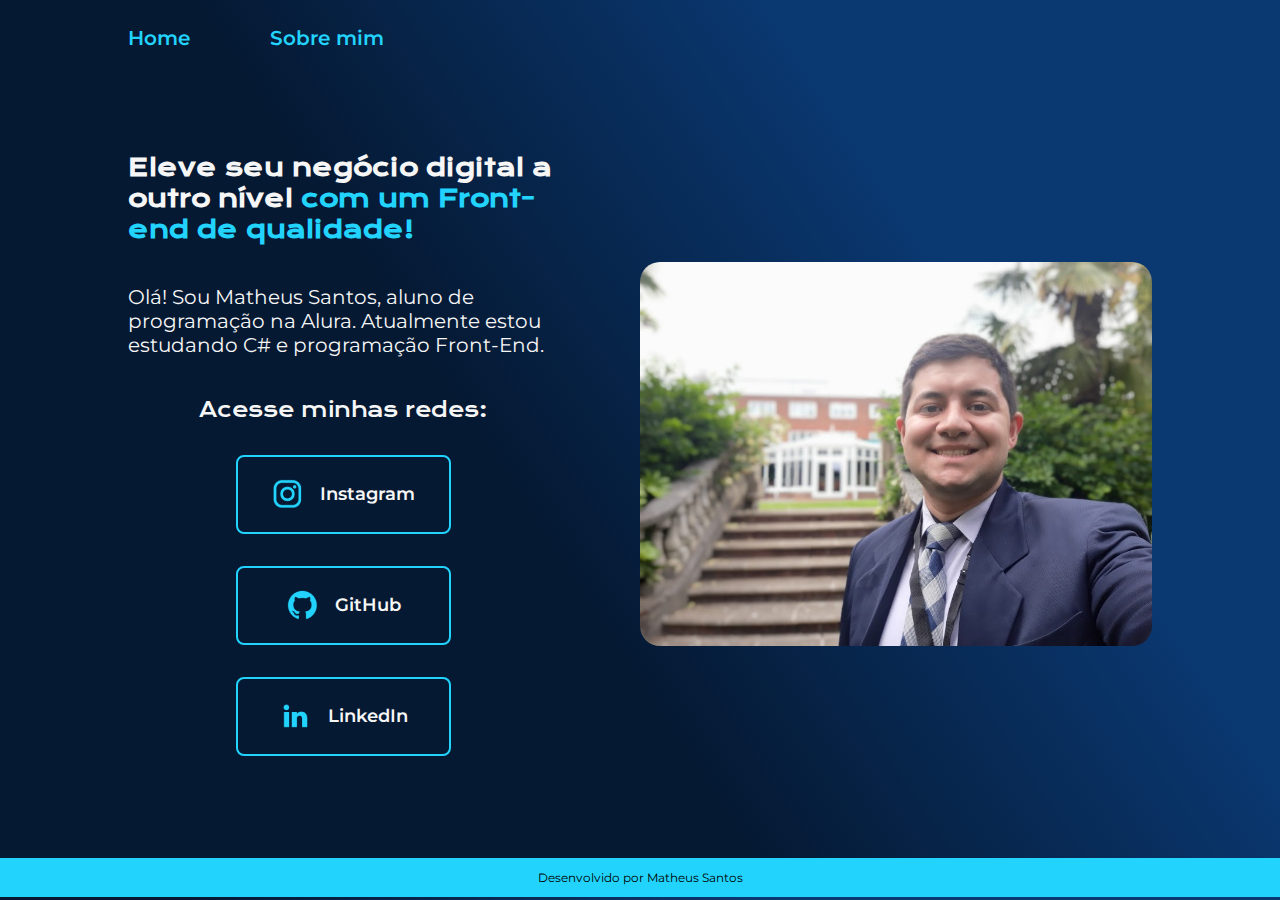
==== index.html @ daa81eff "Add files via upload" ====
<!DOCTYPE html>
<html lang="pt-br">
<head>
    <meta charset="UTF-8">
    <meta http-equiv="X-UA-Compatible" content="IE=edge">
    <meta name="viewport" content="width=device-width, initial-scale=1.0">
    <link rel="stylesheet" href="./styles/reset.css">
    <link rel="stylesheet" href="./styles/style.css" />
    <title>Portifólio</title>
</head>
<body>
    <header class="cabecalho">
        <nav class="cabecalho__menu">
            <a class="cabecalho__menu__links" href="index.html">Home</a>
            <a class="cabecalho__menu__links" href="about.html">Sobre mim</a>
        </nav>
    </header> 
    <main class="conteudo">

        <section class="conteudo__section">
            <h1 class="conteudo__section__titulo">Eleve seu negócio digital a outro nível <strong class="destaque-titulo">com um Front-end de qualidade!</strong></h1>
            <p class="conteudo__section__paragrafo">Olá! Sou Matheus Santos, aluno de programação na Alura. Atualmente estou estudando C# e programação Front-End.</p>
            <div class="conteudo__links">
                <h2 class="conteudo__links__subtitulo">Acesse minhas redes:</h2>
                <a class="conteudo__links__navegacao" href="https://instagram.com/mms4ntos">
                    <img class="counteudo__links__imagem" src="./assets/instagram.png" alt="Logo do Instagram"> Instagram</a>
                <a class="conteudo__links__navegacao" href="https://github.com/MMS4NTOS"> 
                    <img class="counteudo__links__imagem" src="./assets/github.png" alt="Logo do GitHub"> GitHub</a> 
                <a class="conteudo__links__navegacao" href="https://www.linkedin.com/in/matheus-santos-413a46233/"> 
                    <img class="counteudo__links__imagem" src="./assets/linkedin.png" alt="Logo do LinkedIn"> LinkedIn</a></div>
        </section>
        <img class="conteudo__foto" src="./assets/perfil.jpg" alt="Foto do Matheus Santos"/>
    </main>

    <footer class="rodape"><p> Desenvolvido por Matheus Santos </p></footer>
</body>
</html>
---- styles/style.css ----
@import url('https://fonts.googleapis.com/css2?family=Krona+One&family=Montserrat:ital,wght@0,400;1,600&display=swap');

:root {
  --cor-principal: linear-gradient(236.85deg, #0a3871 27.26%, #051933 58%);
  --cor-secundaria: #F6F6F6;
  --cor-terciaria: #22D4FD;
  --cor-hover: #0a3871;
  --cor-preta: #000000;
  --fonte-primaria: 'Krona One', sans-serif;
  --fonte-secundaria: 'Montserrat', sans-serif; 

}


body {
    box-sizing: border-box;
    height: 100%;
    background: var(--cor-principal);
    color: var(--cor-secundaria);
}

.cabecalho {
    padding: 2% 0% 0% 10%;
}

.cabecalho__menu {
    display: flex;
    gap: 80px;
}

.cabecalho__menu__links {
    font-family: var(--fonte-secundaria);
    font-size: 1.25rem;
    font-weight: 600;
    color: var(--cor-terciaria);
    text-decoration: none;
}


.conteudo {
    padding: 8% 10%;
    display: flex;
    align-items: center;
    justify-content: space-between;
    gap: 82px; 
}

.destaque-titulo {
    color: var(--cor-terciaria);
}

.conteudo__section {
    width: 50%;
    display: flex;
    flex-direction: column;
    gap: 40px;
}

.conteudo__section__titulo {
    font-size: 1.5rem;
    font-family: var(--fonte-primaria);
    font-style: normal;
}

.conteudo__section__paragrafo {
    font-size: 1.25rem;
    font-family: var(--fonte-secundaria);
}

.conteudo__links__subtitulo {
    font-family: var(--fonte-primaria);
    font-weight: 400;
    font-size: 1.25rem;
}

.conteudo__links {
    display: flex;
    justify-content: space-between;
    flex-direction: column;
    align-items: center;
    gap: 32px;
}

.conteudo__links__navegacao {
    width: 50%;
    font-family: var(--fonte-secundaria);
    font-weight: 600;
    text-align: center;
    border: 2px solid var(--cor-terciaria);
    border-radius: 8px;
    font-size: 1.125rem;
    padding: 21.5px 0;
    color: var(--cor-secundaria);
    display: flex;
    justify-content: center;
    align-items: center;
    gap: 16px;

}

.conteudo__links__links:hover {
    background: var(--cor-hover);
    transform:scale(1.1);
    transition: 1s ;
}

.conteudo__foto {
  border-radius: 20px;
  width: 50%;
 }

.rodape {
    color: var(--cor-preta);
    background-color: var(--cor-terciaria);
    padding: 12px;
    font-family: var(--fonte-secundaria);
    font-size: 0.75rem;
    text-align: center;    
}

@media (max-width: 990px ) {
    .cabecalho {
        padding: 10%;
    }

    .cabecalho__menu {
        justify-content: center;
    }
    
    .conteudo {
        flex-direction: column-reverse;
        padding: 5%;
    }

    .conteudo__section {
        width: auto; /* É tipo 'pega o paddin e usa o que sobrou' */
    }


}
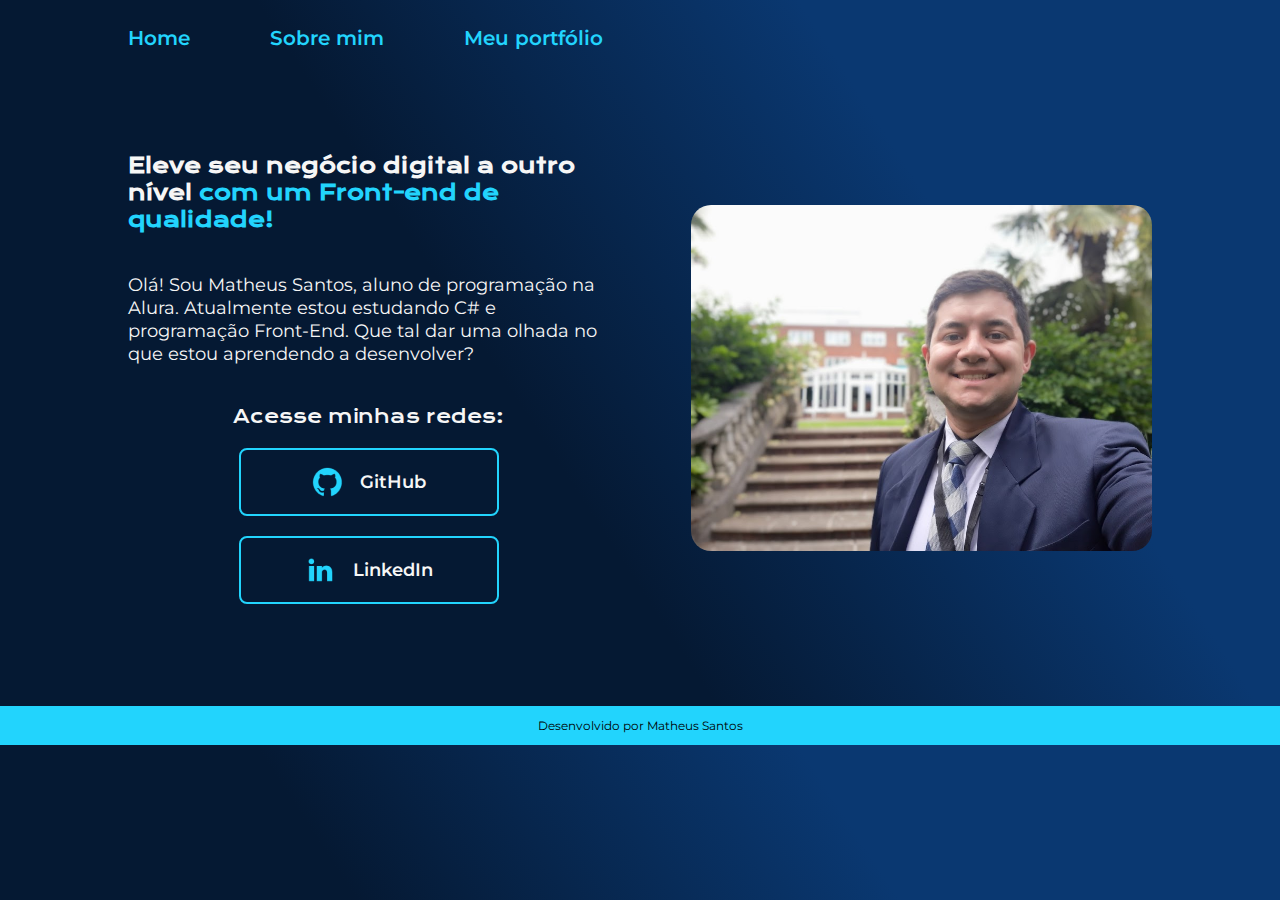
==== commit 7bcc5aba: "Adicionada a página 'Meu portfólio'" ====
--- a/index.html
+++ b/index.html
@@ -1,37 +1,38 @@
-<!DOCTYPE html>
-<html lang="pt-br">
-<head>
-    <meta charset="UTF-8">
-    <meta http-equiv="X-UA-Compatible" content="IE=edge">
-    <meta name="viewport" content="width=device-width, initial-scale=1.0">
-    <link rel="stylesheet" href="./styles/reset.css">
-    <link rel="stylesheet" href="./styles/style.css" />
-    <title>Portifólio</title>
-</head>
-<body>
-    <header class="cabecalho">
-        <nav class="cabecalho__menu">
-            <a class="cabecalho__menu__links" href="index.html">Home</a>
-            <a class="cabecalho__menu__links" href="about.html">Sobre mim</a>
-        </nav>
-    </header> 
-    <main class="conteudo">
-
-        <section class="conteudo__section">
-            <h1 class="conteudo__section__titulo">Eleve seu negócio digital a outro nível <strong class="destaque-titulo">com um Front-end de qualidade!</strong></h1>
-            <p class="conteudo__section__paragrafo">Olá! Sou Matheus Santos, aluno de programação na Alura. Atualmente estou estudando C# e programação Front-End.</p>
-            <div class="conteudo__links">
-                <h2 class="conteudo__links__subtitulo">Acesse minhas redes:</h2>
-                <a class="conteudo__links__navegacao" href="https://instagram.com/mms4ntos">
-                    <img class="counteudo__links__imagem" src="./assets/instagram.png" alt="Logo do Instagram"> Instagram</a>
-                <a class="conteudo__links__navegacao" href="https://github.com/MMS4NTOS"> 
-                    <img class="counteudo__links__imagem" src="./assets/github.png" alt="Logo do GitHub"> GitHub</a> 
-                <a class="conteudo__links__navegacao" href="https://www.linkedin.com/in/matheus-santos-413a46233/"> 
-                    <img class="counteudo__links__imagem" src="./assets/linkedin.png" alt="Logo do LinkedIn"> LinkedIn</a></div>
-        </section>
-        <img class="conteudo__foto" src="./assets/perfil.jpg" alt="Foto do Matheus Santos"/>
-    </main>
-
-    <footer class="rodape"><p> Desenvolvido por Matheus Santos </p></footer>
-</body>
+<!DOCTYPE html>
+<html lang="pt-br">
+<head>
+    <meta charset="UTF-8">
+    <meta http-equiv="X-UA-Compatible" content="IE=edge">
+    <meta name="viewport" content="width=device-width, initial-scale=1.0">
+    <link rel="stylesheet" href="./styles/reset.css">
+    <link rel="stylesheet" href="./styles/style.css" />
+    <title>Portifólio</title>
+</head>
+<body>
+    <header class="cabecalho">
+        <nav class="cabecalho__menu">
+            <a class="cabecalho__menu__links" href="index.html">Home</a>
+            <a class="cabecalho__menu__links" href="about.html">Sobre mim</a>
+            <a class="cabecalho__menu__links" href="portfolio.html">Meu portfólio</a>
+        </nav>
+    </header> 
+    <main class="conteudo">
+
+        <section class="conteudo__section">
+            <h1 class="conteudo__section__titulo">Eleve seu negócio digital a outro nível <strong class="destaque-titulo">com um Front-end de qualidade!</strong></h1>
+            <p class="conteudo__section__paragrafo">Olá! Sou Matheus Santos, aluno de programação na Alura. Atualmente estou estudando C# e programação Front-End. Que tal dar uma olhada no que estou aprendendo a desenvolver?</p>
+            <div class="conteudo__links">
+                <h2 class="conteudo__links__subtitulo">Acesse minhas redes:</h2>
+                
+                <a class="conteudo__links__navegacao" href="https://github.com/MMS4NTOS"> 
+                    <img class="counteudo__links__imagem" src="./assets/github.png" alt="Logo do GitHub"> GitHub</a> 
+                <a class="conteudo__links__navegacao" href="https://www.linkedin.com/in/matheus-santos-413a46233/"> 
+                    <img class="counteudo__links__imagem" src="./assets/linkedin.png" alt="Logo do LinkedIn"> LinkedIn</a></div>
+
+        </section>
+        <img class="conteudo__foto" src="./assets/perfil.jpg" alt="Foto do Matheus Santos"/>
+    </main>
+
+    <footer class="rodape"><p> Desenvolvido por Matheus Santos </p></footer>
+</body>
 </html>--- a/styles/style.css
+++ b/styles/style.css
@@ -1,140 +1,168 @@
-@import url('https://fonts.googleapis.com/css2?family=Krona+One&family=Montserrat:ital,wght@0,400;1,600&display=swap');
-
-:root {
-  --cor-principal: linear-gradient(236.85deg, #0a3871 27.26%, #051933 58%);
-  --cor-secundaria: #F6F6F6;
-  --cor-terciaria: #22D4FD;
-  --cor-hover: #0a3871;
-  --cor-preta: #000000;
-  --fonte-primaria: 'Krona One', sans-serif;
-  --fonte-secundaria: 'Montserrat', sans-serif; 
-
-}
-
-
-body {
-    box-sizing: border-box;
-    height: 100%;
-    background: var(--cor-principal);
-    color: var(--cor-secundaria);
-}
-
-.cabecalho {
-    padding: 2% 0% 0% 10%;
-}
-
-.cabecalho__menu {
-    display: flex;
-    gap: 80px;
-}
-
-.cabecalho__menu__links {
-    font-family: var(--fonte-secundaria);
-    font-size: 1.25rem;
-    font-weight: 600;
-    color: var(--cor-terciaria);
-    text-decoration: none;
-}
-
-
-.conteudo {
-    padding: 8% 10%;
-    display: flex;
-    align-items: center;
-    justify-content: space-between;
-    gap: 82px; 
-}
-
-.destaque-titulo {
-    color: var(--cor-terciaria);
-}
-
-.conteudo__section {
-    width: 50%;
-    display: flex;
-    flex-direction: column;
-    gap: 40px;
-}
-
-.conteudo__section__titulo {
-    font-size: 1.5rem;
-    font-family: var(--fonte-primaria);
-    font-style: normal;
-}
-
-.conteudo__section__paragrafo {
-    font-size: 1.25rem;
-    font-family: var(--fonte-secundaria);
-}
-
-.conteudo__links__subtitulo {
-    font-family: var(--fonte-primaria);
-    font-weight: 400;
-    font-size: 1.25rem;
-}
-
-.conteudo__links {
-    display: flex;
-    justify-content: space-between;
-    flex-direction: column;
-    align-items: center;
-    gap: 32px;
-}
-
-.conteudo__links__navegacao {
-    width: 50%;
-    font-family: var(--fonte-secundaria);
-    font-weight: 600;
-    text-align: center;
-    border: 2px solid var(--cor-terciaria);
-    border-radius: 8px;
-    font-size: 1.125rem;
-    padding: 21.5px 0;
-    color: var(--cor-secundaria);
-    display: flex;
-    justify-content: center;
-    align-items: center;
-    gap: 16px;
-
-}
-
-.conteudo__links__links:hover {
-    background: var(--cor-hover);
-    transform:scale(1.1);
-    transition: 1s ;
-}
-
-.conteudo__foto {
-  border-radius: 20px;
-  width: 50%;
- }
-
-.rodape {
-    color: var(--cor-preta);
-    background-color: var(--cor-terciaria);
-    padding: 12px;
-    font-family: var(--fonte-secundaria);
-    font-size: 0.75rem;
-    text-align: center;    
-}
-
-@media (max-width: 990px ) {
-    .cabecalho {
-        padding: 10%;
-    }
-
-    .cabecalho__menu {
-        justify-content: center;
-    }
-    
-    .conteudo {
-        flex-direction: column-reverse;
-        padding: 5%;
-    }
-
-    .conteudo__section {
-        width: auto; /* É tipo 'pega o paddin e usa o que sobrou' */
-    }
-
-
+@import url('https://fonts.googleapis.com/css2?family=Krona+One&family=Montserrat:ital,wght@0,400;1,600&display=swap');
+
+:root {
+  --cor-principal: linear-gradient(236.85deg, #0a3871 27.26%, #051933 58%);
+  --cor-secundaria: #F6F6F6;
+  --cor-terciaria: #22D4FD;
+  --cor-hover: #0a3871;
+  --cor-preta: #000000;
+  --fonte-primaria: 'Krona One', sans-serif;
+  --fonte-secundaria: 'Montserrat', sans-serif; 
+
+}
+
+
+body {
+    box-sizing: border-box;
+    height: 100%;
+    background: var(--cor-principal);
+    color: var(--cor-secundaria);
+}
+
+.cabecalho {
+    padding: 2% 0% 0% 10%;
+}
+
+.cabecalho__menu {
+    display: flex;
+    gap: 80px;
+}
+
+.cabecalho__menu__links {
+    font-family: var(--fonte-secundaria);
+    font-size: 1.25rem;
+    font-weight: 600;
+    color: var(--cor-terciaria);
+    text-decoration: none;
+}
+
+
+.conteudo {
+    padding: 8% 10%;
+    display: flex;
+    align-items: center;
+    justify-content: space-between;
+    gap: 82px; 
+}
+
+.destaque-titulo {
+    color: var(--cor-terciaria);
+}
+
+.conteudo__section {
+    width: 50%;
+    display: flex;
+    flex-direction: column;
+    gap: 40px;
+}
+
+.conteudo__section__titulo {
+    font-size: 1.3rem;
+    font-family: var(--fonte-primaria);
+    font-style: normal;
+}
+
+.conteudo__section__paragrafo {
+    font-size: 1.15rem;
+    font-family: var(--fonte-secundaria);
+}
+
+.conteudo__links__subtitulo {
+    font-family: var(--fonte-primaria);
+    font-weight: 400;
+    font-size: 1.15rem;
+}
+
+.conteudo__links {
+    display: flex;
+    justify-content: space-between;
+    flex-direction: column;
+    align-items: center;
+    gap: 1.25rem;
+}
+
+.conteudo__links__navegacao {
+    width: 45%;
+    font-family: var(--fonte-secundaria);
+    font-weight: 600;
+    text-align: center;
+    border: 2px solid var(--cor-terciaria);
+    border-radius: 8px;
+    font-size: 1.125rem;
+    padding: 1rem 8rem;
+    color: var(--cor-secundaria);
+    display: flex;
+    justify-content: center;
+    align-items: center;
+    gap: 16px;
+
+}
+
+.conteudo__links__links:hover {
+    background: var(--cor-hover);
+    transform:scale(1.1);
+    transition: 1s ;
+}
+
+.conteudo__foto {
+  border-radius: 20px;
+  width: 45%;
+ }
+
+.rodape {
+    color: var(--cor-preta);
+    background-color: var(--cor-terciaria);
+    padding: 12px;
+    font-family: var(--fonte-secundaria);
+    font-size: 0.75rem;
+    text-align: center;    
+    bottom: auto;
+}
+
+.portfolio {
+    padding: 8% 10%;
+    gap: 5.125rem; 
+}
+
+.conteudo__portfolio {
+    padding: 2.5rem 0;
+    gap: 20px;
+    display: flex;
+    align-items: center;
+    width: 100%;
+}
+
+.portfolio_conteudo {
+    display: flex;
+    flex-direction: column;
+    gap: 0.75rem;
+}
+
+.portfolio-gif {
+    width: 31.25rem;
+}
+
+@media (max-width: 990px ) {
+    .cabecalho {
+        padding: 10%;
+    }
+
+    .cabecalho__menu {
+        justify-content: center;
+    }
+    
+    .conteudo {
+        flex-direction: column-reverse;
+        padding: 5%;
+    }
+
+    .conteudo__foto {
+        width: 80%;
+    }
+
+    .conteudo__section {
+        width: auto; /* É tipo 'pega o padding e usa o que sobrou' */
+    }
+
+
 }